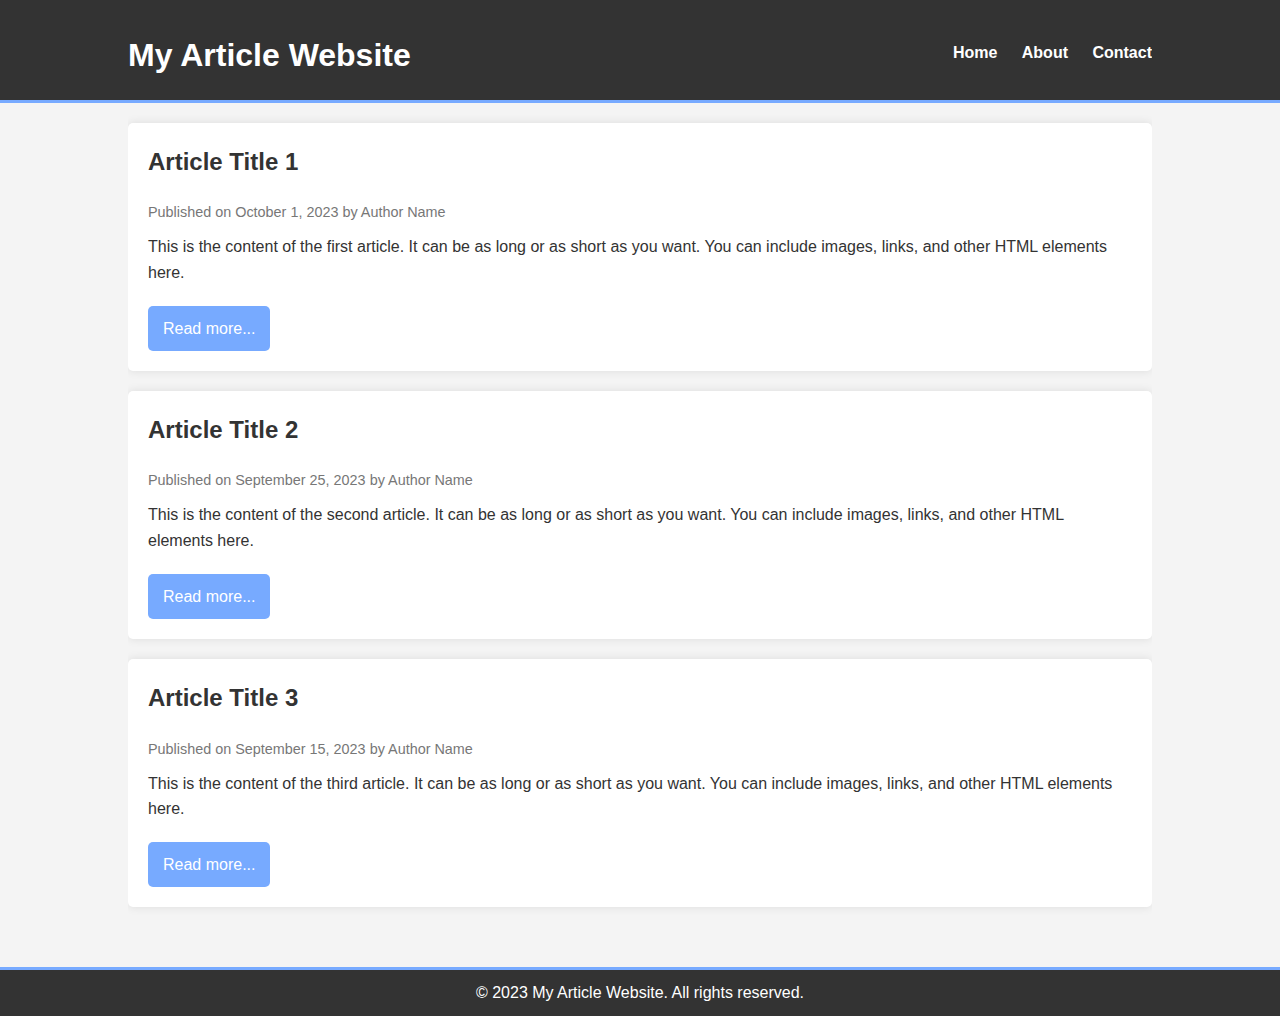
==== index.html @ e47a5113 "Initial commit: Added HTML and CSS for article website" ====
<!DOCTYPE html>
<html lang="en">
<head>
    <meta charset="UTF-8">
    <meta name="viewport" content="width=device-width, initial-scale=1.0">
    <title>Article Website</title>
    <link rel="stylesheet" href="style.css">
</head>
<body>
    <header>
        <div class="container">
            <h1>My Article Website</h1>
            <nav>
                <ul>
                    <li><a href="#">Home</a></li>
                    <li><a href="#">About</a></li>
                    <li><a href="#">Contact</a></li>
                </ul>
            </nav>
        </div>
    </header>

    <main class="container">
        <article>
            <h2>Article Title 1</h2>
            <p class="meta">Published on <time datetime="2023-10-01">October 1, 2023</time> by Author Name</p>
            <p>This is the content of the first article. It can be as long or as short as you want. You can include images, links, and other HTML elements here.</p>
            <a href="#" class="read-more">Read more...</a>
        </article>

        <article>
            <h2>Article Title 2</h2>
            <p class="meta">Published on <time datetime="2023-09-25">September 25, 2023</time> by Author Name</p>
            <p>This is the content of the second article. It can be as long or as short as you want. You can include images, links, and other HTML elements here.</p>
            <a href="#" class="read-more">Read more...</a>
        </article>

        <article>
            <h2>Article Title 3</h2>
            <p class="meta">Published on <time datetime="2023-09-15">September 15, 2023</time> by Author Name</p>
            <p>This is the content of the third article. It can be as long or as short as you want. You can include images, links, and other HTML elements here.</p>
            <a href="#" class="read-more">Read more...</a>
        </article>
    </main>

    <footer>
        <div class="container">
            <p>&copy; 2023 My Article Website. All rights reserved.</p>
        </div>
    </footer>
</body>
</html>
---- style.css ----
/* General Styles */
body {
    font-family: Arial, sans-serif;
    line-height: 1.6;
    margin: 0;
    padding: 0;
    background-color: #f4f4f4;
    color: #333;
}

.container {
    width: 80%;
    margin: auto;
    overflow: hidden;
}

/* Header Styles */
header {
    background: #333;
    color: #fff;
    padding-top: 30px;
    min-height: 70px;
    border-bottom: #77aaff 3px solid;
}

header h1 {
    float: left;
    margin: 0;
    padding: 0;
}

header nav {
    float: right;
    margin-top: 10px;
}

header nav ul {
    margin: 0;
    padding: 0;
    list-style: none;
}

header nav ul li {
    display: inline;
    margin-left: 20px;
}

header nav ul li a {
    color: #fff;
    text-decoration: none;
    font-weight: bold;
}

/* Main Content Styles */
main {
    padding: 20px 0;
}

article {
    background: #fff;
    padding: 20px;
    margin-bottom: 20px;
    border-radius: 5px;
    box-shadow: 0 0 10px rgba(0, 0, 0, 0.1);
}

article h2 {
    margin-top: 0;
}

article .meta {
    font-size: 0.9em;
    color: #777;
    margin-bottom: 10px;
}

article p {
    margin: 10px 0;
}

article .read-more {
    display: inline-block;
    padding: 10px 15px;
    background: #77aaff;
    color: #fff;
    text-decoration: none;
    border-radius: 5px;
    margin-top: 10px;
}

article .read-more:hover {
    background: #5599ff;
}

/* Footer Styles */
footer {
    background: #333;
    color: #fff;
    text-align: center;
    padding: 10px 0;
    margin-top: 20px;
    border-top: #77aaff 3px solid;
}

footer p {
    margin: 0;
}
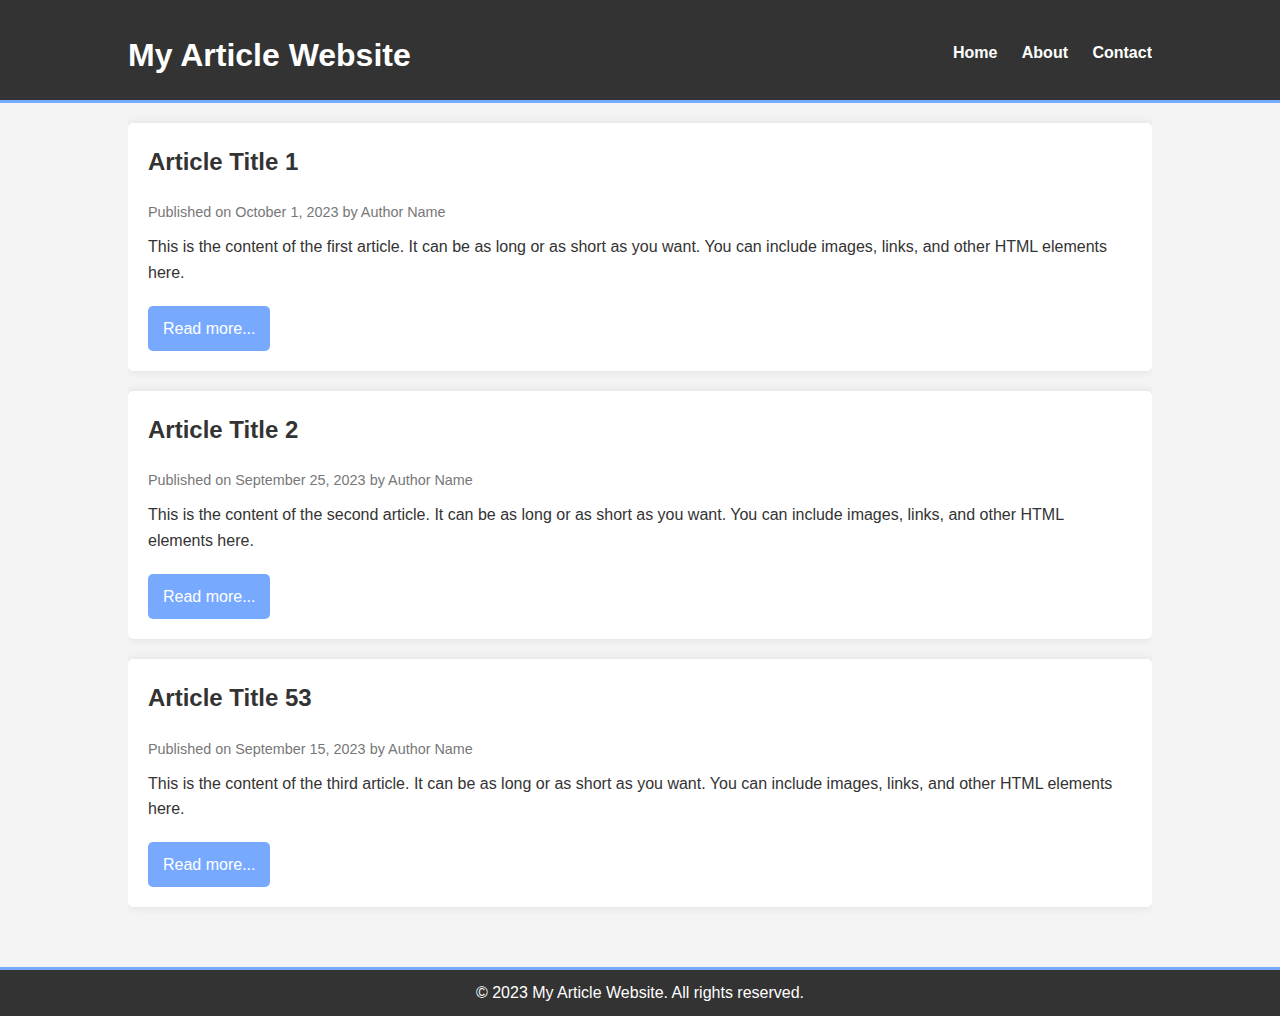
==== commit 44fbf57d: "second commit: Added HTML and CSS for article website" ====
--- a/index.html
+++ b/index.html
@@ -36,7 +36,7 @@
         </article>
 
         <article>
-            <h2>Article Title 3</h2>
+            <h2>Article Title 53</h2>
             <p class="meta">Published on <time datetime="2023-09-15">September 15, 2023</time> by Author Name</p>
             <p>This is the content of the third article. It can be as long or as short as you want. You can include images, links, and other HTML elements here.</p>
             <a href="#" class="read-more">Read more...</a>
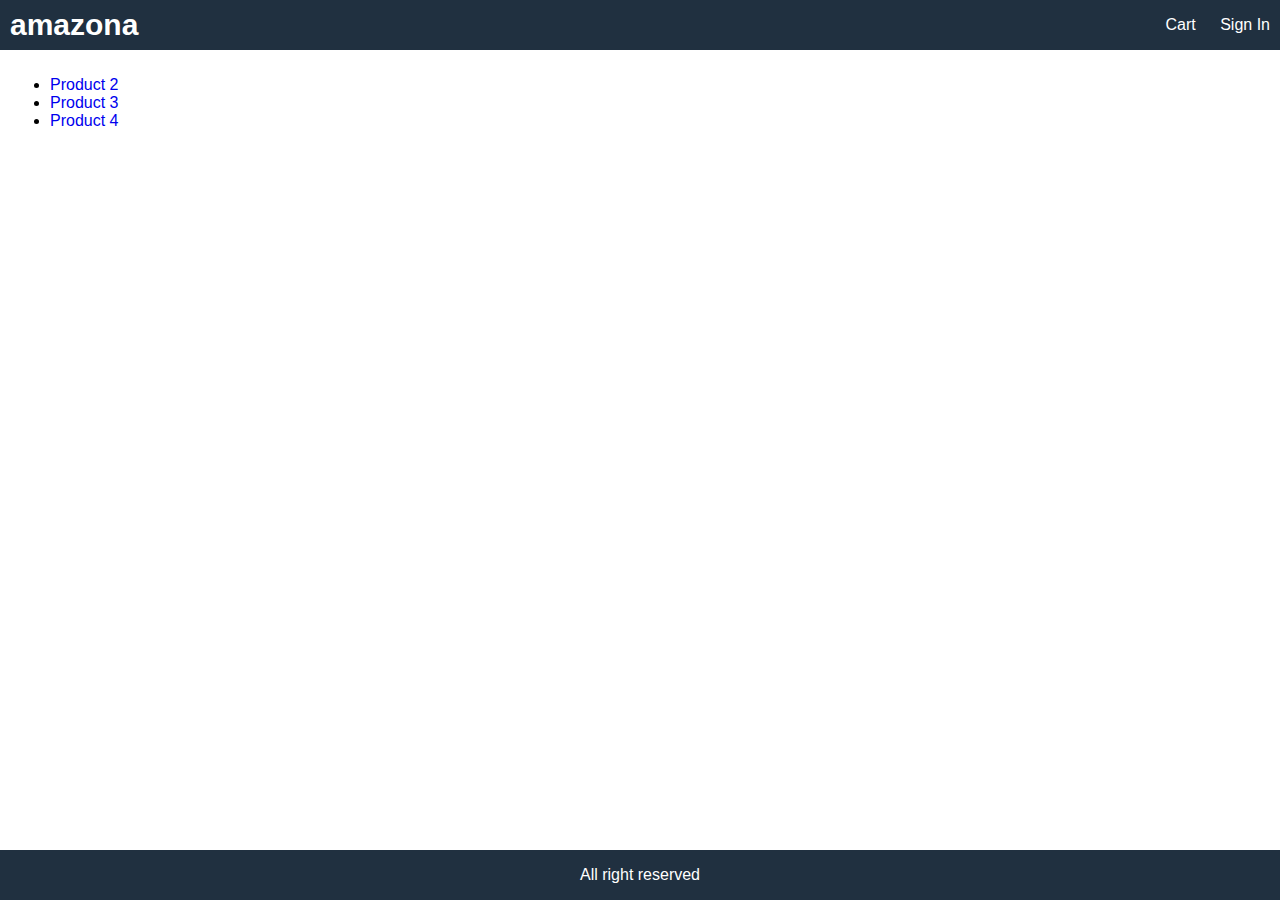
==== commit 634d2e51: "v3" ====
--- a/index.html
+++ b/index.html
@@ -1,52 +1,30 @@
 <!DOCTYPE html>
-<html lang="en">
-<head>
-    <meta charset="UTF-8">
-    <meta name="viewport" content="width=device-width, initial-scale=1.0">
-    <title>Article Website</title>
-    <link rel="stylesheet" href="style.css">
-</head>
-<body>
-    <header>
-        <div class="container">
-            <h1>My Article Website</h1>
-            <nav>
-                <ul>
-                    <li><a href="#">Home</a></li>
-                    <li><a href="#">About</a></li>
-                    <li><a href="#">Contact</a></li>
-                </ul>
-            </nav>
+<html>
+  <head>
+    <link rel="stylesheet" href="style.css" />
+    <title>Amazona</title>
+  </head>
+  <body>
+    <div class="grid-container">
+      <header class="row">
+        <div>
+          <a class="brand" href="index.html">amazona</a>
         </div>
-    </header>
+        <div>
+          <a href="cart.html">Cart</a>
+          <a href="signin.html">Sign In</a>
+        </div>
+      </header>
+      <main>
+        <ul>
+            <li><a href="product2.html">Product 2</a></li>
+            <li><a href="product3.html">Product 3</a></li>
+            <li><a href="product4.html">Product 4</a></li>
+          
 
-    <main class="container">
-        <article>
-            <h2>Article Title 1</h2>
-            <p class="meta">Published on <time datetime="2023-10-01">October 1, 2023</time> by Author Name</p>
-            <p>This is the content of the first article. It can be as long or as short as you want. You can include images, links, and other HTML elements here.</p>
-            <a href="#" class="read-more">Read more...</a>
-        </article>
-
-        <article>
-            <h2>Article Title 2</h2>
-            <p class="meta">Published on <time datetime="2023-09-25">September 25, 2023</time> by Author Name</p>
-            <p>This is the content of the second article. It can be as long or as short as you want. You can include images, links, and other HTML elements here.</p>
-            <a href="#" class="read-more">Read more...</a>
-        </article>
-
-        <article>
-            <h2>Article Title 53</h2>
-            <p class="meta">Published on <time datetime="2023-09-15">September 15, 2023</time> by Author Name</p>
-            <p>This is the content of the third article. It can be as long or as short as you want. You can include images, links, and other HTML elements here.</p>
-            <a href="#" class="read-more">Read more...</a>
-        </article>
-    </main>
-
-    <footer>
-        <div class="container">
-            <p>&copy; 2023 My Article Website. All rights reserved.</p>
-        </div>
-    </footer>
-</body>
-</html>+        </ul>
+      </main>
+      <footer class="row center">All right reserved</footer>
+    </div>
+  </body>
+</html>
--- a/style.css
+++ b/style.css
@@ -1,107 +1,110 @@
-/* General Styles */
-body {
-    font-family: Arial, sans-serif;
+html {
+    font-size: 62.5%; /* 16px x 62.5 = 10px = 1rem */
+    box-sizing: border-box;
+  }
+  body {
+    margin: 0;
+    height: 100vh;
+    font-size: 1.6rem;
+    font-family: Helvetica, Arial, sans-serif;
+  }
+  
+  /* Layout */
+  .grid-container {
+    display: grid;
+    grid-template-areas:
+      'header'
+      'main'
+      'footer';
+    grid-template-columns: 1fr;
+    grid-template-rows: 5rem 1fr 5rem;
+    height: 100%;
+  }
+  header {
+    grid-area: header;
+    background-color: #203040;
+  }
+  main {
+    grid-area: main;
+    padding: 1rem;
+  }
+  footer {
+    grid-area: footer;
+    background-color: #203040;
+    color: #ffffff;
+  }
+  /* Common */
+  a {
+    text-decoration: none;
+  }
+  a:hover {
+    color: #ff8000;
+  }
+  /* Header */
+  header a {
+    color: #ffffff;
+    padding: 1rem;
+  }
+  a.brand {
+    color: #ffffff;
+    font-size: 3rem;
+    font-weight: bold;
+  }
+  .row {
+    display: flex;
+    flex-wrap: wrap;
+    justify-content: space-between;
+    align-items: center;
+  }
+  .row.center {
+    justify-content: center;
+  }
+  /* Product Details */
+.product-details {
+    display: flex;
+    flex-wrap: wrap;
+    justify-content: space-between;
+    align-items: flex-start;
+    padding: 2rem;
+  }
+  
+  .product-details img {
+    max-width: 100%;
+    height: auto;
+    margin-right: 2rem;
+    flex: 1 1 40%;
+  }
+  
+  .product-details .details {
+    flex: 1 1 50%;
+  }
+  
+  .product-details h2 {
+    font-size: 2.5rem;
+    margin-bottom: 1rem;
+  }
+  
+  .product-details p {
+    font-size: 1.6rem;
     line-height: 1.6;
-    margin: 0;
-    padding: 0;
-    background-color: #f4f4f4;
-    color: #333;
-}
-
-.container {
-    width: 80%;
-    margin: auto;
-    overflow: hidden;
-}
-
-/* Header Styles */
-header {
-    background: #333;
-    color: #fff;
-    padding-top: 30px;
-    min-height: 70px;
-    border-bottom: #77aaff 3px solid;
-}
-
-header h1 {
-    float: left;
-    margin: 0;
-    padding: 0;
-}
-
-header nav {
-    float: right;
-    margin-top: 10px;
-}
-
-header nav ul {
-    margin: 0;
-    padding: 0;
-    list-style: none;
-}
-
-header nav ul li {
-    display: inline;
-    margin-left: 20px;
-}
-
-header nav ul li a {
-    color: #fff;
-    text-decoration: none;
-    font-weight: bold;
-}
-
-/* Main Content Styles */
-main {
-    padding: 20px 0;
-}
-
-article {
-    background: #fff;
-    padding: 20px;
-    margin-bottom: 20px;
-    border-radius: 5px;
-    box-shadow: 0 0 10px rgba(0, 0, 0, 0.1);
-}
-
-article h2 {
-    margin-top: 0;
-}
-
-article .meta {
-    font-size: 0.9em;
-    color: #777;
-    margin-bottom: 10px;
-}
-
-article p {
-    margin: 10px 0;
-}
-
-article .read-more {
-    display: inline-block;
-    padding: 10px 15px;
-    background: #77aaff;
-    color: #fff;
-    text-decoration: none;
-    border-radius: 5px;
-    margin-top: 10px;
-}
-
-article .read-more:hover {
-    background: #5599ff;
-}
-
-/* Footer Styles */
-footer {
-    background: #333;
-    color: #fff;
-    text-align: center;
-    padding: 10px 0;
-    margin-top: 20px;
-    border-top: #77aaff 3px solid;
-}
-
-footer p {
-    margin: 0;
-}+    margin-bottom: 1.5rem;
+  }
+  
+  .product-details strong {
+    font-size: 2rem;
+    color: #203040;
+  }
+  
+  .product-details button {
+    background-color: #ff8000;
+    color: #ffffff;
+    border: none;
+    padding: 1rem 2rem;
+    font-size: 1.6rem;
+    cursor: pointer;
+    transition: background-color 0.3s ease;
+  }
+  
+  .product-details button:hover {
+    background-color: #e67300;
+  }